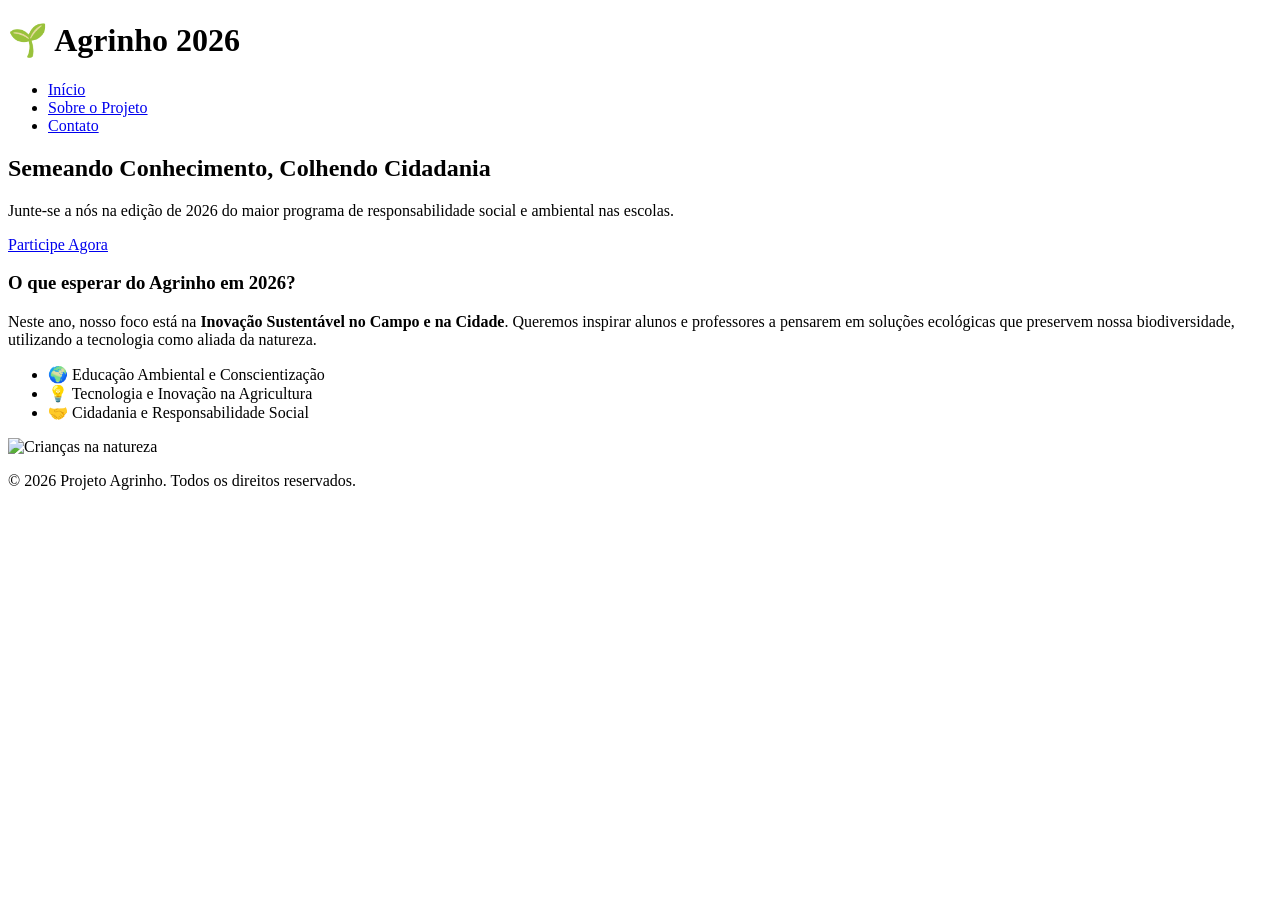
==== index.html @ 9a5dfec0 "Create index.html" ====
<!DOCTYPE html>
<html lang="pt-BR">
<head>
    <meta charset="UTF-8">
    <meta name="viewport" content="width=device-width, initial-scale=1.0">
    <title>Agrinho 2026 - Cultivando o Futuro</title>
    <link rel="stylesheet" href="style.css">
    <link href="https://fonts.googleapis.com/css2?family=Poppins:wght@300;400;600;700&display=swap" rel="stylesheet">
</head>
<body>
    <header class="navbar">
        <div class="container">
            <h1 class="logo">🌱 Agrinho <span>2026</span></h1>
            <nav>
                <ul class="nav-links">
                    <li><a href="index.html" class="active">Início</a></li>
                    <li><a href="#sobre">Sobre o Projeto</a></li>
                    <li><a href="contato.html">Contato</a></li>
                </ul>
            </nav>
        </div>
    </header>

    <section class="hero">
        <div class="hero-content">
            <h2>Semeando Conhecimento, Colhendo Cidadania</h2>
            <p>Junte-se a nós na edição de 2026 do maior programa de responsabilidade social e ambiental nas escolas.</p>
            <a href="contato.html" class="btn">Participe Agora</a>
        </div>
    </section>

    <section id="sobre" class="about-section container">
        <div class="about-text">
            <h3>O que esperar do Agrinho em 2026?</h3>
            <p>Neste ano, nosso foco está na <strong>Inovação Sustentável no Campo e na Cidade</strong>. Queremos inspirar alunos e professores a pensarem em soluções ecológicas que preservem nossa biodiversidade, utilizando a tecnologia como aliada da natureza.</p>
            <ul class="features">
                <li>🌍 Educação Ambiental e Conscientização</li>
                <li>💡 Tecnologia e Inovação na Agricultura</li>
                <li>🤝 Cidadania e Responsabilidade Social</li>
            </ul>
        </div>
        <div class="about-image">
            <img src="https://images.unsplash.com/photo-1523741543316-beb7fc7023d8?q=80&w=600&auto=format&fit=crop" alt="Crianças na natureza">
        </div>
    </section>

    <footer>
        <p>&copy; 2026 Projeto Agrinho. Todos os direitos reservados.</p>
    </footer>

    <script src="script.js"></script>
</body>
</html>
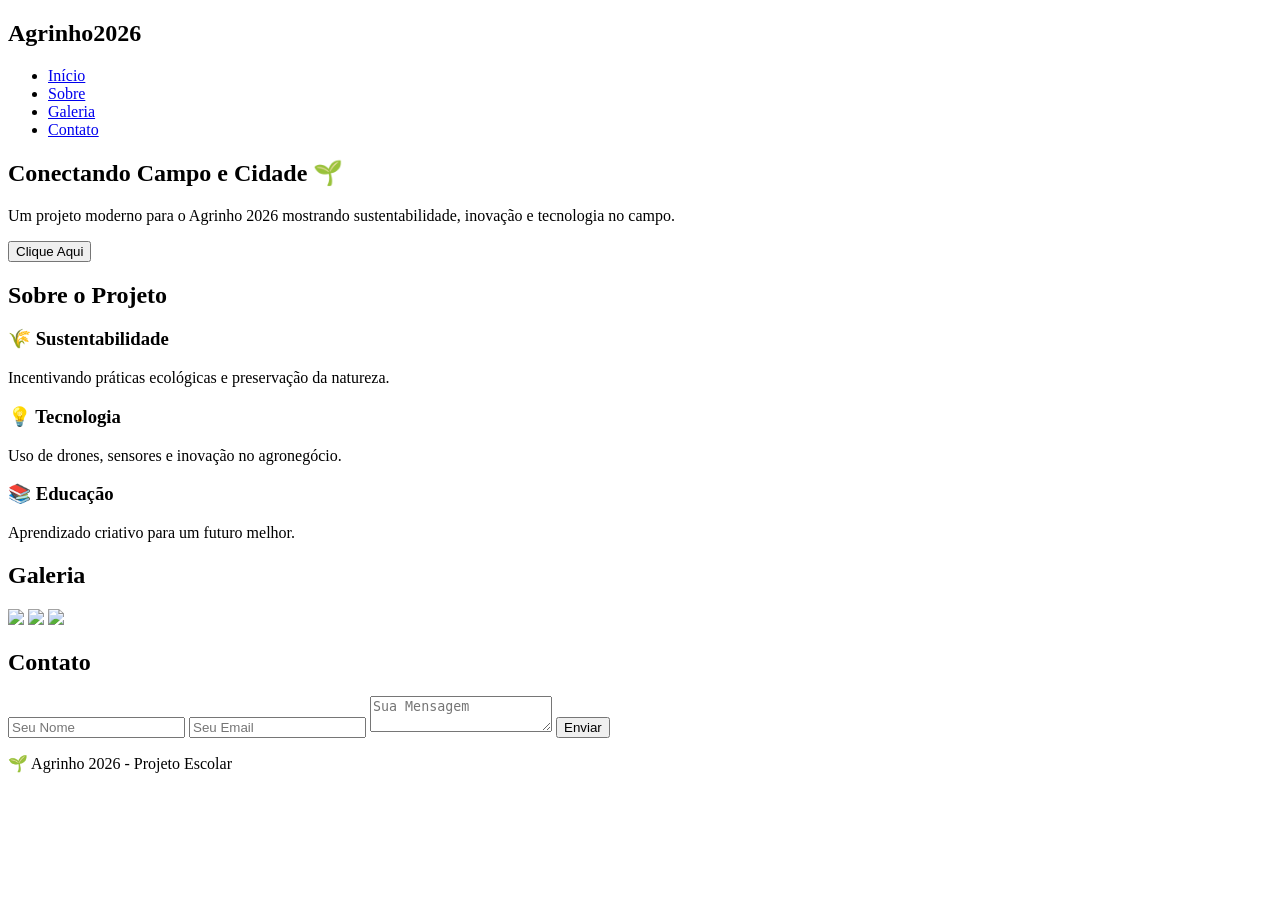
==== commit 65c53b1b: "Update index.html" ====
--- a/index.html
+++ b/index.html
@@ -1,53 +1,108 @@
 <!DOCTYPE html>
-<html lang="pt-BR">
+<html lang="pt-br">
 <head>
-    <meta charset="UTF-8">
-    <meta name="viewport" content="width=device-width, initial-scale=1.0">
-    <title>Agrinho 2026 - Cultivando o Futuro</title>
-    <link rel="stylesheet" href="style.css">
-    <link href="https://fonts.googleapis.com/css2?family=Poppins:wght@300;400;600;700&display=swap" rel="stylesheet">
+  <meta charset="UTF-8">
+  <meta name="viewport" content="width=device-width, initial-scale=1.0">
+  <title>Agrinho 2026</title>
+
+  <link rel="stylesheet" href="style.css">
+
+  <link rel="preconnect" href="https://fonts.googleapis.com">
+  <link rel="preconnect" href="https://fonts.gstatic.com" crossorigin>
+
+  <link href="https://fonts.googleapis.com/css2?family=Poppins:wght@300;400;500;700;800&display=swap" rel="stylesheet">
 </head>
 <body>
-    <header class="navbar">
-        <div class="container">
-            <h1 class="logo">🌱 Agrinho <span>2026</span></h1>
-            <nav>
-                <ul class="nav-links">
-                    <li><a href="index.html" class="active">Início</a></li>
-                    <li><a href="#sobre">Sobre o Projeto</a></li>
-                    <li><a href="contato.html">Contato</a></li>
-                </ul>
-            </nav>
-        </div>
-    </header>
 
-    <section class="hero">
-        <div class="hero-content">
-            <h2>Semeando Conhecimento, Colhendo Cidadania</h2>
-            <p>Junte-se a nós na edição de 2026 do maior programa de responsabilidade social e ambiental nas escolas.</p>
-            <a href="contato.html" class="btn">Participe Agora</a>
-        </div>
-    </section>
+  <header>
+    <nav>
+      <h1>Agrinho<span>2026</span></h1>
 
-    <section id="sobre" class="about-section container">
-        <div class="about-text">
-            <h3>O que esperar do Agrinho em 2026?</h3>
-            <p>Neste ano, nosso foco está na <strong>Inovação Sustentável no Campo e na Cidade</strong>. Queremos inspirar alunos e professores a pensarem em soluções ecológicas que preservem nossa biodiversidade, utilizando a tecnologia como aliada da natureza.</p>
-            <ul class="features">
-                <li>🌍 Educação Ambiental e Conscientização</li>
-                <li>💡 Tecnologia e Inovação na Agricultura</li>
-                <li>🤝 Cidadania e Responsabilidade Social</li>
-            </ul>
-        </div>
-        <div class="about-image">
-            <img src="https://images.unsplash.com/photo-1523741543316-beb7fc7023d8?q=80&w=600&auto=format&fit=crop" alt="Crianças na natureza">
-        </div>
-    </section>
+      <ul>
+        <li><a href="#inicio">Início</a></li>
+        <li><a href="#sobre">Sobre</a></li>
+        <li><a href="#galeria">Galeria</a></li>
+        <li><a href="#contato">Contato</a></li>
+      </ul>
+    </nav>
+  </header>
 
-    <footer>
-        <p>&copy; 2026 Projeto Agrinho. Todos os direitos reservados.</p>
-    </footer>
+  <section class="hero" id="inicio">
+    <div class="hero-text">
+      <h2>Conectando Campo e Cidade 🌱</h2>
 
-    <script src="script.js"></script>
+      <p>
+        Um projeto moderno para o Agrinho 2026 mostrando
+        sustentabilidade, inovação e tecnologia no campo.
+      </p>
+
+      <button id="btnMensagem">Clique Aqui</button>
+    </div>
+  </section>
+
+  <section class="sobre" id="sobre">
+    <h2>Sobre o Projeto</h2>
+
+    <div class="cards">
+
+      <div class="card">
+        <h3>🌾 Sustentabilidade</h3>
+        <p>
+          Incentivando práticas ecológicas e preservação da natureza.
+        </p>
+      </div>
+
+      <div class="card">
+        <h3>💡 Tecnologia</h3>
+        <p>
+          Uso de drones, sensores e inovação no agronegócio.
+        </p>
+      </div>
+
+      <div class="card">
+        <h3>📚 Educação</h3>
+        <p>
+          Aprendizado criativo para um futuro melhor.
+        </p>
+      </div>
+
+    </div>
+  </section>
+
+  <section class="galeria" id="galeria">
+    <h2>Galeria</h2>
+
+    <div class="imagens">
+
+      <img src="https://images.unsplash.com/photo-1500937386664-56d1dfef3854?q=80&w=1200&auto=format&fit=crop">
+
+      <img src="https://images.unsplash.com/photo-1464226184884-fa280b87c399?q=80&w=1200&auto=format&fit=crop">
+
+      <img src="https://images.unsplash.com/photo-1506744038136-46273834b3fb?q=80&w=1200&auto=format&fit=crop">
+
+    </div>
+  </section>
+
+  <section class="contato" id="contato">
+    <h2>Contato</h2>
+
+    <form>
+
+      <input type="text" placeholder="Seu Nome">
+
+      <input type="email" placeholder="Seu Email">
+
+      <textarea placeholder="Sua Mensagem"></textarea>
+
+      <button type="submit">Enviar</button>
+
+    </form>
+  </section>
+
+  <footer>
+    <p>🌱 Agrinho 2026 - Projeto Escolar</p>
+  </footer>
+
+  <script src="script.js"></script>
 </body>
 </html>
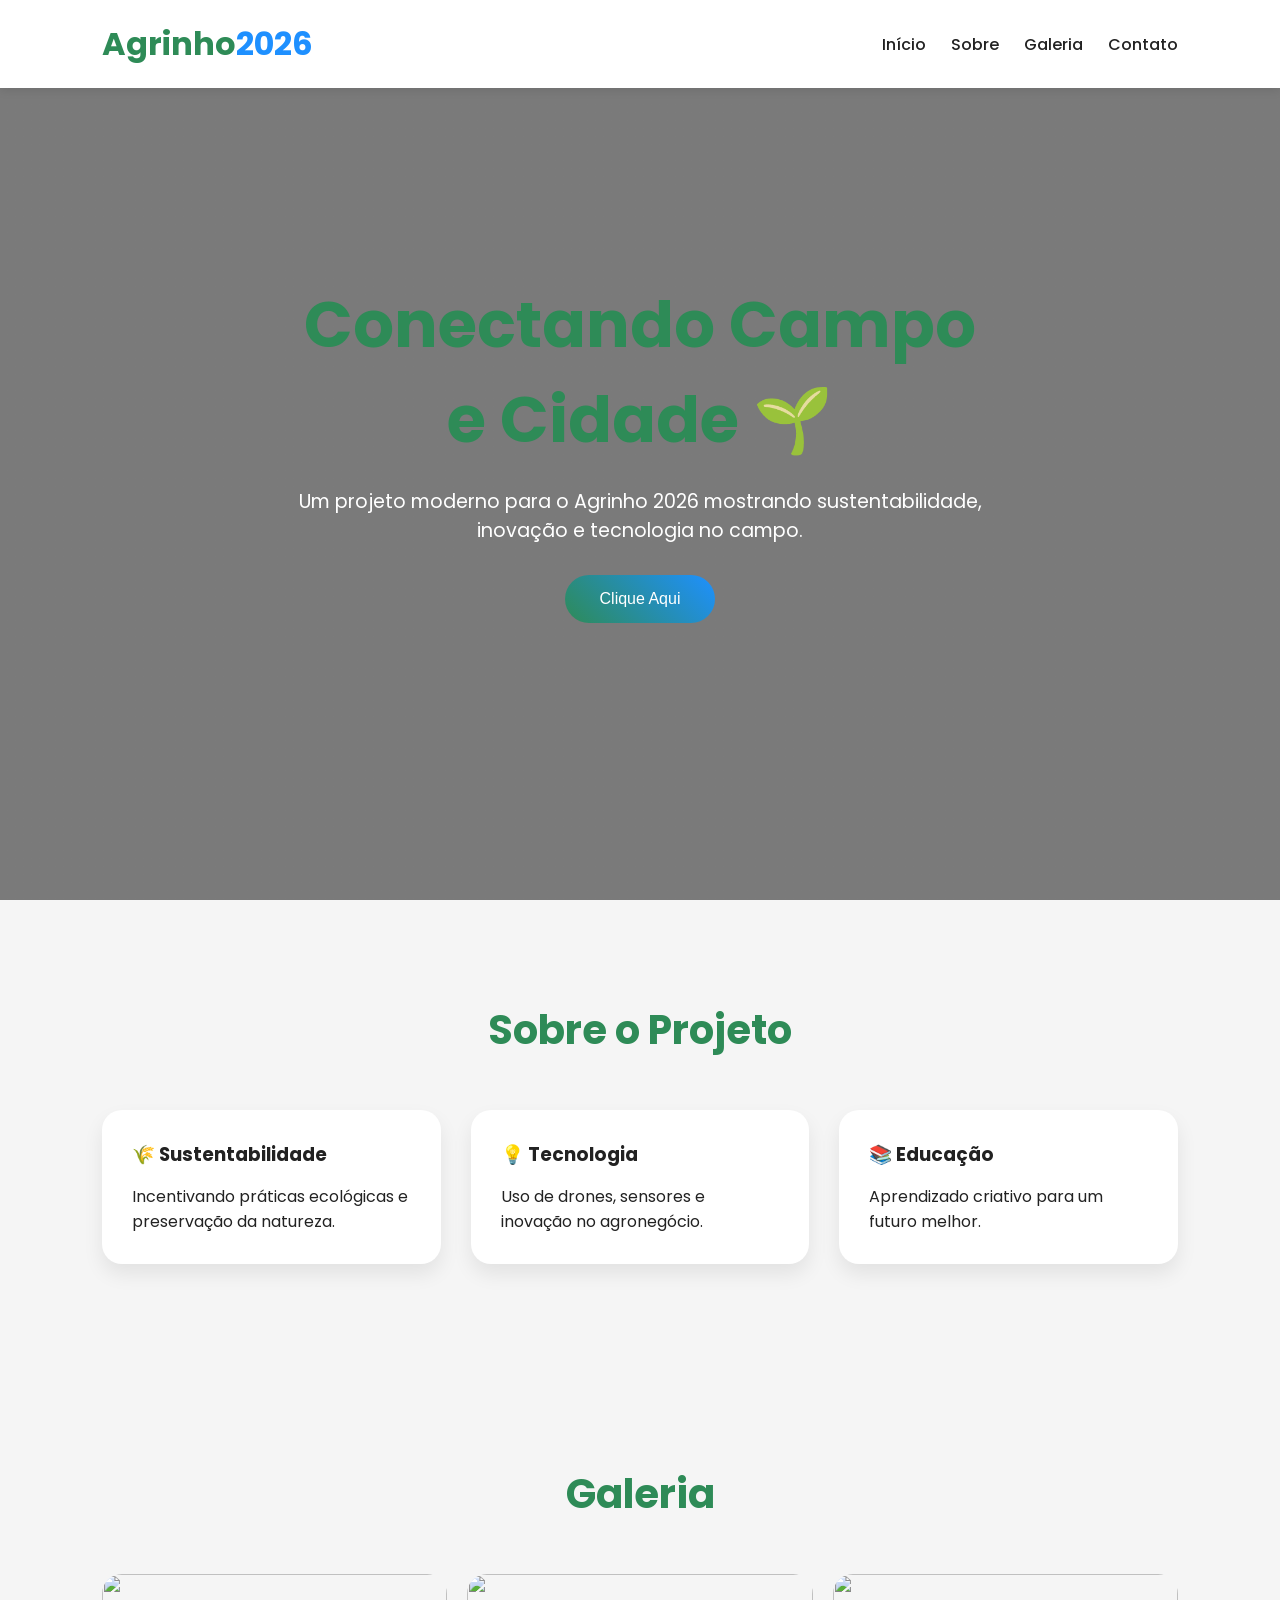
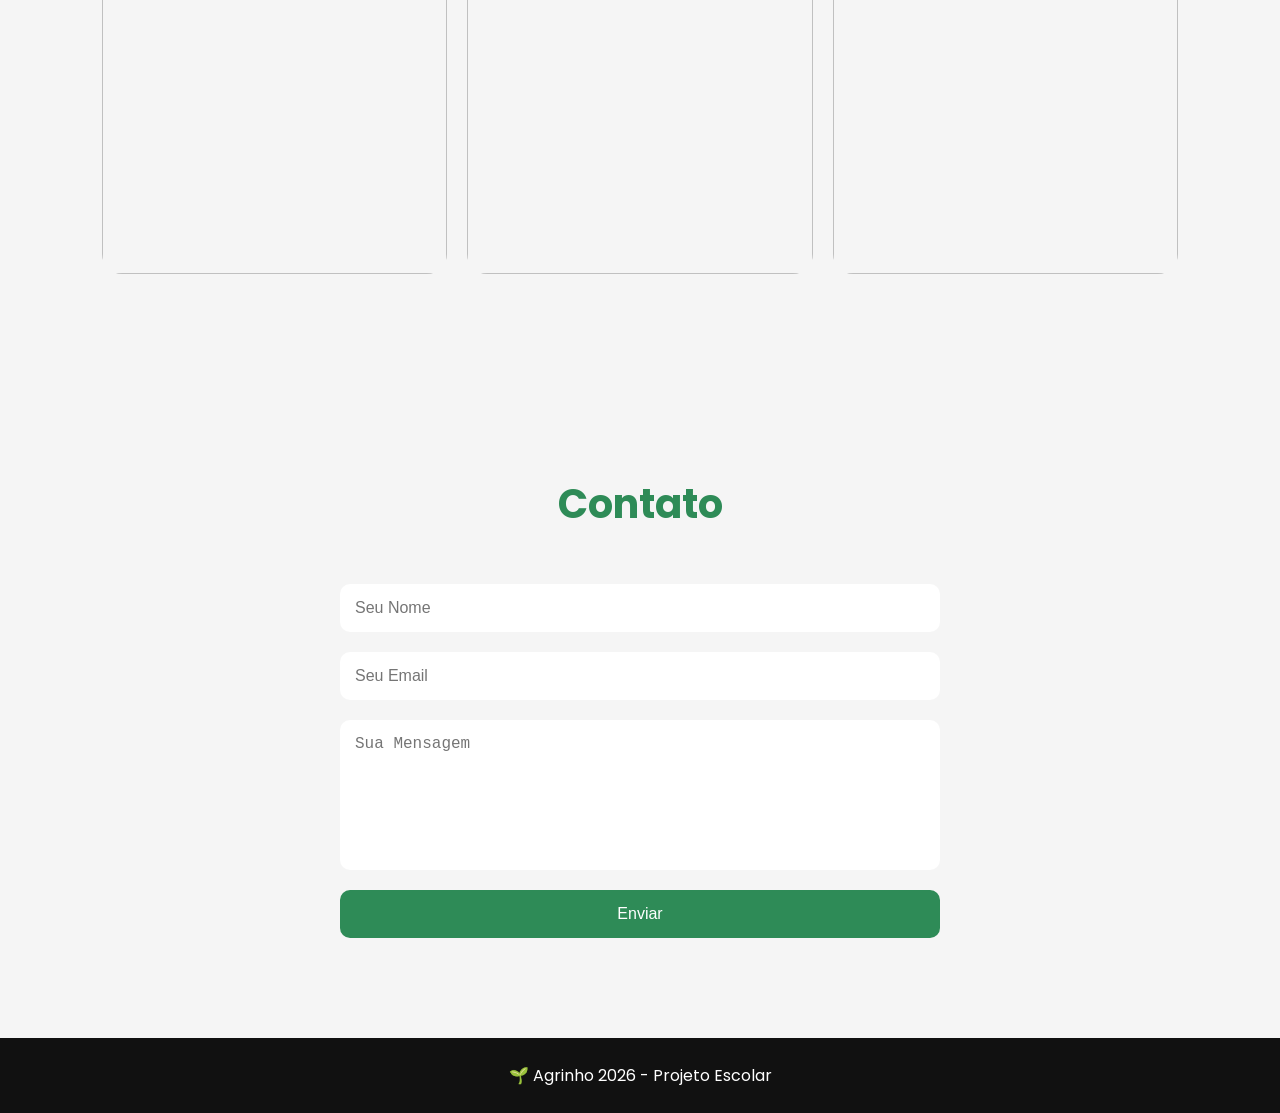
==== commit ce94df8a: "Update index.html" ====
--- a/index.html
+++ b/index.html
@@ -4,12 +4,9 @@
   <meta charset="UTF-8">
   <meta name="viewport" content="width=device-width, initial-scale=1.0">
   <title>Agrinho 2026</title>
-
   <link rel="stylesheet" href="style.css">
-
   <link rel="preconnect" href="https://fonts.googleapis.com">
   <link rel="preconnect" href="https://fonts.gstatic.com" crossorigin>
-
   <link href="https://fonts.googleapis.com/css2?family=Poppins:wght@300;400;500;700;800&display=swap" rel="stylesheet">
 </head>
 <body>
@@ -17,12 +14,11 @@
   <header>
     <nav>
       <h1>Agrinho<span>2026</span></h1>
-
       <ul>
         <li><a href="#inicio">Início</a></li>
         <li><a href="#sobre">Sobre</a></li>
         <li><a href="#galeria">Galeria</a></li>
-        <li><a href="#contato">Contato</a></li>
+        <li><a href="contato.html">Contato</a></li>
       </ul>
     </nav>
   </header>
@@ -30,72 +26,45 @@
   <section class="hero" id="inicio">
     <div class="hero-text">
       <h2>Conectando Campo e Cidade 🌱</h2>
-
-      <p>
-        Um projeto moderno para o Agrinho 2026 mostrando
-        sustentabilidade, inovação e tecnologia no campo.
-      </p>
-
+      <p>Um projeto moderno para o Agrinho 2026 mostrando sustentabilidade, inovação e tecnologia no campo.</p>
       <button id="btnMensagem">Clique Aqui</button>
     </div>
   </section>
 
   <section class="sobre" id="sobre">
     <h2>Sobre o Projeto</h2>
-
     <div class="cards">
-
       <div class="card">
         <h3>🌾 Sustentabilidade</h3>
-        <p>
-          Incentivando práticas ecológicas e preservação da natureza.
-        </p>
+        <p>Incentivando práticas ecológicas e preservação da natureza.</p>
       </div>
-
       <div class="card">
         <h3>💡 Tecnologia</h3>
-        <p>
-          Uso de drones, sensores e inovação no agronegócio.
-        </p>
+        <p>Uso de drones, sensores e inovação no agronegócio.</p>
       </div>
-
       <div class="card">
         <h3>📚 Educação</h3>
-        <p>
-          Aprendizado criativo para um futuro melhor.
-        </p>
+        <p>Aprendizado criativo para um futuro melhor.</p>
       </div>
-
     </div>
   </section>
 
   <section class="galeria" id="galeria">
     <h2>Galeria</h2>
-
     <div class="imagens">
-
       <img src="https://images.unsplash.com/photo-1500937386664-56d1dfef3854?q=80&w=1200&auto=format&fit=crop">
-
       <img src="https://images.unsplash.com/photo-1464226184884-fa280b87c399?q=80&w=1200&auto=format&fit=crop">
-
       <img src="https://images.unsplash.com/photo-1506744038136-46273834b3fb?q=80&w=1200&auto=format&fit=crop">
-
     </div>
   </section>
 
   <section class="contato" id="contato">
     <h2>Contato</h2>
-
     <form>
-
       <input type="text" placeholder="Seu Nome">
-
       <input type="email" placeholder="Seu Email">
-
       <textarea placeholder="Sua Mensagem"></textarea>
-
       <button type="submit">Enviar</button>
-
     </form>
   </section>
 
--- a/style.css
+++ b/style.css
@@ -0,0 +1,210 @@
+*{
+  margin:0;
+  padding:0;
+  box-sizing:border-box;
+}
+
+body{
+  font-family:'Poppins',sans-serif;
+  background:#f5f5f5;
+  color:#222;
+}
+
+header{
+  width:100%;
+  position:fixed;
+  top:0;
+  left:0;
+  background:white;
+  box-shadow:0 2px 10px rgba(0,0,0,0.1);
+  z-index:1000;
+}
+
+nav{
+  display:flex;
+  justify-content:space-between;
+  align-items:center;
+  padding:20px 8%;
+}
+
+nav h1{
+  color:#2e8b57;
+  font-size:2rem;
+}
+
+nav span{
+  color:#1e90ff;
+}
+
+nav ul{
+  display:flex;
+  gap:25px;
+  list-style:none;
+}
+
+nav a{
+  text-decoration:none;
+  color:#222;
+  font-weight:500;
+  transition:0.3s;
+}
+
+nav a:hover{
+  color:#2e8b57;
+}
+
+.hero{
+  height:100vh;
+  background:
+  linear-gradient(rgba(0,0,0,0.5),rgba(0,0,0,0.5)),
+  url('https://images.unsplash.com/photo-1501004318641-b39e6451bec6?q=80&w=1600&auto=format&fit=crop');
+
+  background-size:cover;
+  background-position:center;
+
+  display:flex;
+  justify-content:center;
+  align-items:center;
+  text-align:center;
+
+  color:white;
+  padding:20px;
+}
+
+.hero-text{
+  max-width:700px;
+}
+
+.hero h2{
+  font-size:4rem;
+  margin-bottom:20px;
+}
+
+.hero p{
+  font-size:1.2rem;
+  margin-bottom:30px;
+}
+
+.hero button{
+  padding:15px 35px;
+  border:none;
+  border-radius:40px;
+  background:linear-gradient(45deg,#2e8b57,#1e90ff);
+  color:white;
+  font-size:1rem;
+  cursor:pointer;
+  transition:0.3s;
+}
+
+.hero button:hover{
+  transform:scale(1.08);
+}
+
+section{
+  padding:100px 8%;
+}
+
+section h2{
+  text-align:center;
+  margin-bottom:50px;
+  font-size:2.5rem;
+  color:#2e8b57;
+}
+
+.cards{
+  display:grid;
+  grid-template-columns:repeat(auto-fit,minmax(250px,1fr));
+  gap:30px;
+}
+
+.card{
+  background:white;
+  padding:30px;
+  border-radius:20px;
+  box-shadow:0 10px 20px rgba(0,0,0,0.08);
+  transition:0.3s;
+}
+
+.card:hover{
+  transform:translateY(-10px);
+}
+
+.card h3{
+  margin-bottom:15px;
+}
+
+.galeria .imagens{
+  display:grid;
+  grid-template-columns:repeat(auto-fit,minmax(300px,1fr));
+  gap:20px;
+}
+
+.galeria img{
+  width:100%;
+  height:300px;
+  object-fit:cover;
+  border-radius:20px;
+  transition:0.4s;
+}
+
+.galeria img:hover{
+  transform:scale(1.05);
+}
+
+.contato form{
+  max-width:600px;
+  margin:auto;
+
+  display:flex;
+  flex-direction:column;
+  gap:20px;
+}
+
+.contato input,
+.contato textarea{
+  padding:15px;
+  border:none;
+  border-radius:10px;
+  outline:none;
+  font-size:1rem;
+}
+
+.contato textarea{
+  height:150px;
+  resize:none;
+}
+
+.contato button{
+  padding:15px;
+  border:none;
+  border-radius:10px;
+  background:#2e8b57;
+  color:white;
+  font-size:1rem;
+  cursor:pointer;
+  transition:0.3s;
+}
+
+.contato button:hover{
+  background:#1e90ff;
+}
+
+footer{
+  background:#111;
+  color:white;
+  text-align:center;
+  padding:25px;
+}
+
+@media(max-width:768px){
+
+  nav{
+    flex-direction:column;
+    gap:15px;
+  }
+
+  .hero h2{
+    font-size:2.5rem;
+  }
+
+}
